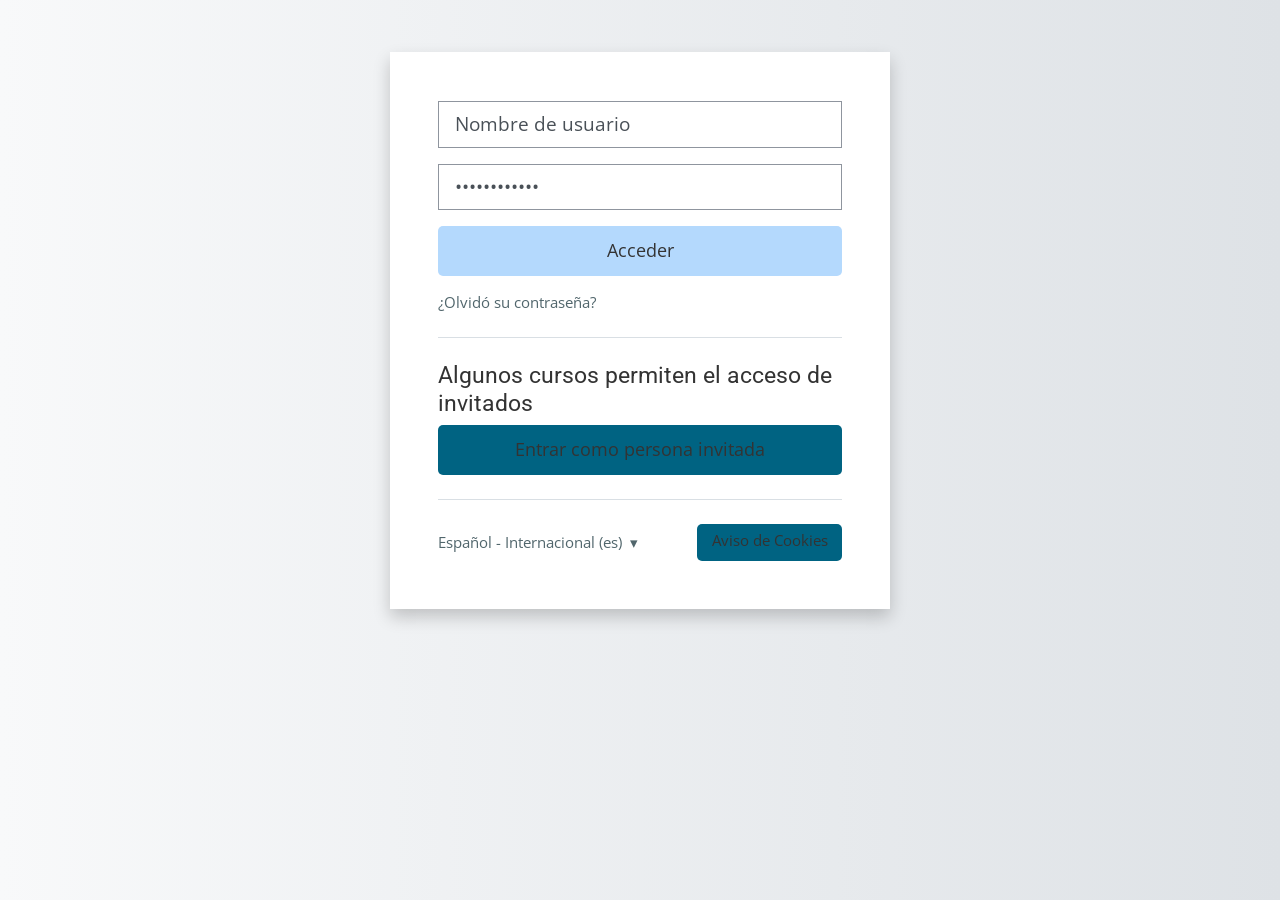
==== login.html @ 4ab13aa3 "agregado login" ====
<!doctype html>
<html lang="es">
<head>
  <meta charset="utf-8">
  <meta name="viewport" content="width=device-width, initial-scale=1">
  <meta name="referrer" content="no-referrer">
  <meta http-equiv="Content-Security-Policy" content="default-src 'self'; script-src 'self'; style-src 'self'; img-src 'self'; font-src 'self'; connect-src 'none'; form-action 'none'; frame-src 'none'; object-src 'none'; base-uri 'none'">
  <title>Entrar al sitio | UTN — Maqueta local no oficial</title>
  <link rel="icon" href="imagenes/logo-utn.png">
  <link rel="stylesheet" href="login.css">
  <script src="login.js" defer></script>
</head>
<body>
  <a class="skip-link" href="#login-heading">Salta al contenido principal</a>
  <header class="demo-header">
  </header>

  <main class="login-container" aria-labelledby="login-heading">
    <h1 id="login-heading" class="sr-only" tabindex="-1">Entrar al sitio — Demostración local</h1>
    <section class="login-fields" aria-label="Campos de demostración" aria-describedby="demo-explanation">
      <div class="field-group">
        <label class="sr-only" for="demo-username">Nombre de usuario</label>
        <input id="demo-username" type="text" value="Nombre de usuario" disabled autocomplete="off" aria-describedby="demo-explanation">
      </div>
      <div class="field-group">
        <label class="sr-only" for="demo-password">Contraseña</label>
        <input id="demo-password" type="password" value="demostracion" disabled autocomplete="off" aria-describedby="demo-explanation">
      </div>
      <button id="official-login" class="primary-button" type="button" aria-describedby="demo-explanation">Acceder</button>
      <p class="forgot-password"><a href="https://frre.cvg.utn.edu.ar/login/forgot_password.php" rel="noreferrer">¿Olvidó su contraseña?</a>

    <hr>
    <section aria-labelledby="guest-heading">
      <h2 id="guest-heading">Algunos cursos permiten el acceso de invitados</h2>
      <details class="guest-info">
        <summary class="secondary-button guest-button">Entrar como persona invitada</summary>
        <p>Este control solo muestra información local. No inicia una sesión de invitado ni conecta con los cursos. Para consultar el acceso real, visite el sitio oficial mediante Acceder.</p>
      </details>
    </section>

    <hr>
    <div class="login-tools">
      <details class="language-info">
        <summary>Español - Internacional (es) <span aria-hidden="true">▾</span></summary>
        <p>El contenido de esta maqueta se mantiene en español; no se cambia el idioma del sitio oficial.</p>
      </details>
      <details class="cookie-info">
        <summary class="secondary-button">Aviso de Cookies</summary>
        <p>Esta maqueta no utiliza cookies, almacenamiento del navegador ni seguimiento. Este aviso es información local, no una solicitud de consentimiento del campus.</p>
      </details>
    </div>
    <noscript><p>Acceder necesita JavaScript para abrir el sitio oficial. Los campos siguen deshabilitados y no se envían datos.</p></noscript>
  </main>

  <footer class="local-footer">
 </footer>
</body>
</html>
---- login.css ----
@font-face {
  font-family: "Open Sans";
  src: url("fonts/open-sans-latin.woff2") format("woff2");
  font-style: normal;
  font-weight: 400 700;
  font-display: swap;
}

@font-face {
  font-family: Roboto;
  src: url("fonts/roboto-latin.woff2") format("woff2");
  font-style: normal;
  font-weight: 400 700;
  font-display: swap;
}

* { box-sizing: border-box; }
body {
  margin: 0;
  min-height: 100vh;
  color: #333;
  background: linear-gradient(90deg, #f8f9fa, #dee2e6);
  font: 15.2px/1.4 "Open Sans", sans-serif;
}
button, input { font: inherit; }
a { color: #51666c; text-decoration: none; }
a:hover { text-decoration: underline; }
button:focus-visible, a:focus-visible, summary:focus-visible, [tabindex]:focus-visible {
  outline: 3px solid #003d78;
  outline-offset: 3px;
}
.sr-only {
  position: absolute;
  width: 1px;
  height: 1px;
  padding: 0;
  margin: -1px;
  overflow: hidden;
  clip-path: inset(50%);
  white-space: nowrap;
}
.skip-link { position: fixed; top: -100px; left: 12px; z-index: 30; background: white; padding: 10px; }
.skip-link:focus { top: 5px; }
.demo-header {
  position: sticky;
  top: 0;
  z-index: 20;
  min-height: 52px;
  display: flex;
  align-items: center;
  justify-content: center;
  padding: 8px;
}
.demo-notice {
  margin: 0;
  padding: 6px 10px;
  border: 1px solid #8c6000;
  border-radius: 4px;
  color: #332100;
  background: #fff2cc;
  font-size: 12px;
  font-weight: 600;
  box-shadow: 0 1px 4px #0002;
}
.login-container {
  width: 500px;
  max-width: calc(100% - 32px);
  margin: 0 auto 32px;
  padding: 49px 48px 48px;
  color: #000;
  background: white;
  box-shadow: 0 8px 16px #0003;
}
.field-group { margin-bottom: 16px; }
.login-fields input:disabled {
  display: block;
  width: 100%;
  border: 1px solid #8f959e;
  border-radius: 0;
  padding: 8px 16px;
  color: #495057;
  -webkit-text-fill-color: #495057;
  background: white;
  font-size: 19px;
  line-height: 1.5;
  opacity: 1;
  cursor: not-allowed;
}
.primary-button, .secondary-button {
  border: 0;
  border-radius: 5px;
  color: #333;
  text-align: center;
  cursor: pointer;
}
.primary-button {
  display: block;
  width: 100%;
  min-height: 50px;
  padding: 6.4px 16px;
  background: #b4d9fd;
  font-size: 18.24px;
  line-height: 27.36px;
}
.secondary-button { padding: 6px 12px; background: #006382; }
.primary-button:hover, .secondary-button:hover { filter: brightness(.94); }
.demo-explanation {
  margin: 16px 0;
  padding: 10px 12px;
  border-left: 3px solid #8c6000;
  color: #332100;
  background: #fff9e8;
  font-size: 13px;
  line-height: 1.5;
}
.forgot-password { margin: 16px 0 0; }
.service-note { display: block; margin: 8px 0 0; color: #51666c; font-size: 12px; }
hr { border: 0; border-top: 1px solid #d9dfe4; margin: 24px 0; }
h2 { margin: 0 0 8px; color: #333; font: 400 22.8px/1.2 Roboto, sans-serif; }
summary { cursor: pointer; list-style: none; }
summary::-webkit-details-marker { display: none; }
.guest-button {
  display: grid;
  place-items: center;
  min-height: 50px;
  font-size: 18.24px;
  line-height: 27.36px;
}
details p { margin: 12px 0 0; font-size: 13px; line-height: 1.5; }
.login-tools { display: flex; flex-wrap: wrap; align-items: flex-start; gap: 16px; }
.language-info { flex: 1 1 220px; }
.language-info summary { min-height: 37px; display: flex; align-items: center; gap: 8px; color: #51666c; }
.cookie-info { flex: 0 1 145px; }
.cookie-info summary { min-height: 37px; }
.local-footer { padding: 0 16px 24px; text-align: center; }
.home-link { display: inline-flex; flex-wrap: wrap; justify-content: center; align-items: center; gap: 12px; }
.home-link img { display: block; object-fit: contain; }

@media (max-width: 575.98px) {
  .demo-header { min-height: 55px; }
  .login-container { width: 100%; max-width: 100%; padding: 49px 32px 48px; }
  .login-fields input:disabled { font-size: 16.2055px; }
}
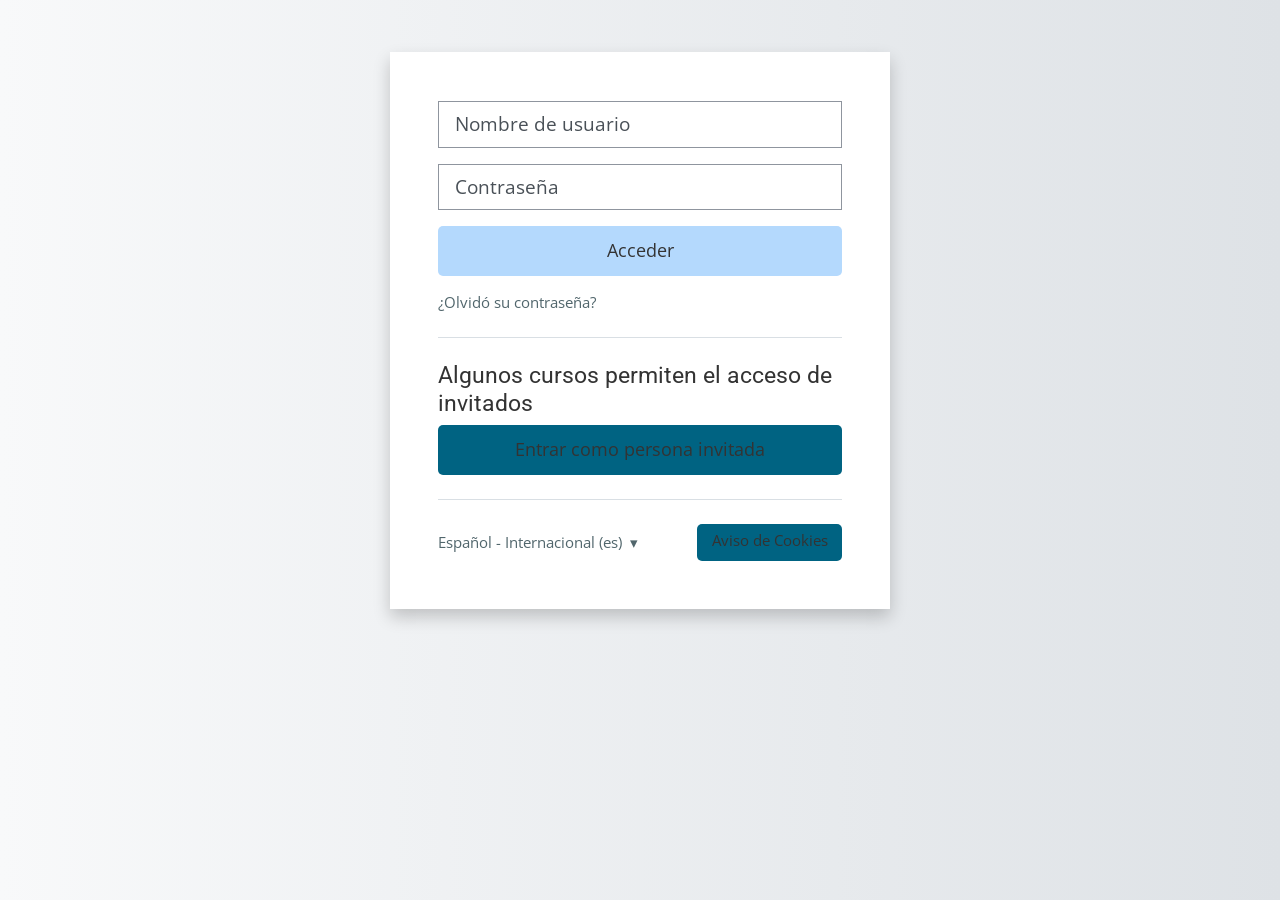
==== commit 44a6a1c9: "cambios en el login" ====
--- a/login.html
+++ b/login.html
@@ -20,11 +20,11 @@
     <section class="login-fields" aria-label="Campos de demostración" aria-describedby="demo-explanation">
       <div class="field-group">
         <label class="sr-only" for="demo-username">Nombre de usuario</label>
-        <input id="demo-username" type="text" value="Nombre de usuario" disabled autocomplete="off" aria-describedby="demo-explanation">
+        <input id="demo-username" type="text" placeholder="Nombre de usuario" autocomplete="off" aria-describedby="demo-explanation">
       </div>
       <div class="field-group">
         <label class="sr-only" for="demo-password">Contraseña</label>
-        <input id="demo-password" type="password" value="demostracion" disabled autocomplete="off" aria-describedby="demo-explanation">
+        <input id="demo-password" type="password" placeholder="Contraseña" autocomplete="new-password" aria-describedby="demo-explanation">
       </div>
       <button id="official-login" class="primary-button" type="button" aria-describedby="demo-explanation">Acceder</button>
       <p class="forgot-password"><a href="https://frre.cvg.utn.edu.ar/login/forgot_password.php" rel="noreferrer">¿Olvidó su contraseña?</a>
@@ -49,7 +49,7 @@
         <p>Esta maqueta no utiliza cookies, almacenamiento del navegador ni seguimiento. Este aviso es información local, no una solicitud de consentimiento del campus.</p>
       </details>
     </div>
-    <noscript><p>Acceder necesita JavaScript para abrir el sitio oficial. Los campos siguen deshabilitados y no se envían datos.</p></noscript>
+    <noscript><p>Acceder necesita JavaScript para abrir el sitio oficial. Los campos son de prueba y no se envían datos.</p></noscript>
   </main>
 
   <footer class="local-footer">
--- a/login.css
+++ b/login.css
@@ -72,7 +72,7 @@
   box-shadow: 0 8px 16px #0003;
 }
 .field-group { margin-bottom: 16px; }
-.login-fields input:disabled {
+.login-fields input {
   display: block;
   width: 100%;
   border: 1px solid #8f959e;
@@ -84,7 +84,7 @@
   font-size: 19px;
   line-height: 1.5;
   opacity: 1;
-  cursor: not-allowed;
+  cursor: text;
 }
 .primary-button, .secondary-button {
   border: 0;
@@ -139,5 +139,5 @@
 @media (max-width: 575.98px) {
   .demo-header { min-height: 55px; }
   .login-container { width: 100%; max-width: 100%; padding: 49px 32px 48px; }
-  .login-fields input:disabled { font-size: 16.2055px; }
+  .login-fields input { font-size: 16.2055px; }
 }
